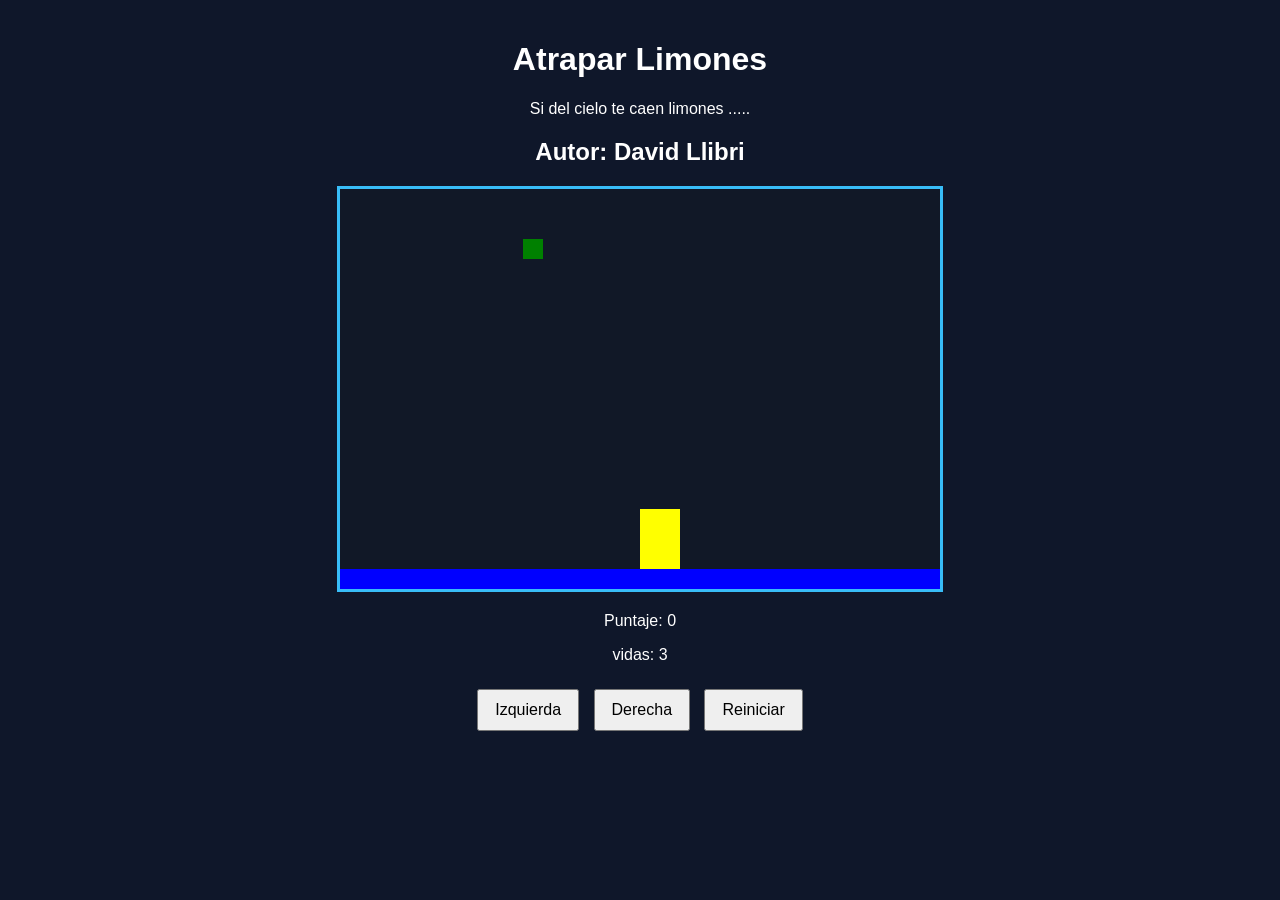
==== index.html @ a27806af "Rename limones.html to index.html" ====
<!DOCTYPE html>
<html>
<head>
  <title>Caza Estrellas</title>
  <link rel="stylesheet" href="limones.css"/>
  <script src="Utils.js"></script>
 
</head>
<body onload="iniciar()">
  <div class="contenedor">
    <h1>Atrapar Limones</h1>
    <p>Si del cielo te caen limones ..... </p>
    <h2>Autor: David Llibri</h2>
    <canvas id="areaJuego" width="600" height="400"></canvas>
    <div class="panel">
      <p>Puntaje: <span id="txtPuntaje">0</span></p>
      <p>vidas: <span id="txtVidas">3</span></p>
    </div>
    <div class="botones">
      <button onclick="moverIzquierda()">Izquierda</button>
      <button onclick="moverDerecha()">Derecha</button>
      <button onclick="reiniciar()">Reiniciar</button>
    </div>
  </div>
  <script src="limones.js"></script>
</body>
</html>
---- limones.css ----
body {
  font-family: Arial, sans-serif;
  background-color: #0f172a;
  color: white;
  text-align: center;
  margin: 0;
  padding: 20px;
}

.contenedor {
  max-width: 800px;
  margin: 0 auto;
}

canvas {
  background-color: #111827;
  border: 3px solid #38bdf8;
  display: block;
  margin: 20px auto;
}

.panel {
  margin: 20px 0;
}

.botones button {
  margin: 5px;
  padding: 10px 16px;
  font-size: 16px;
  cursor: pointer;
}
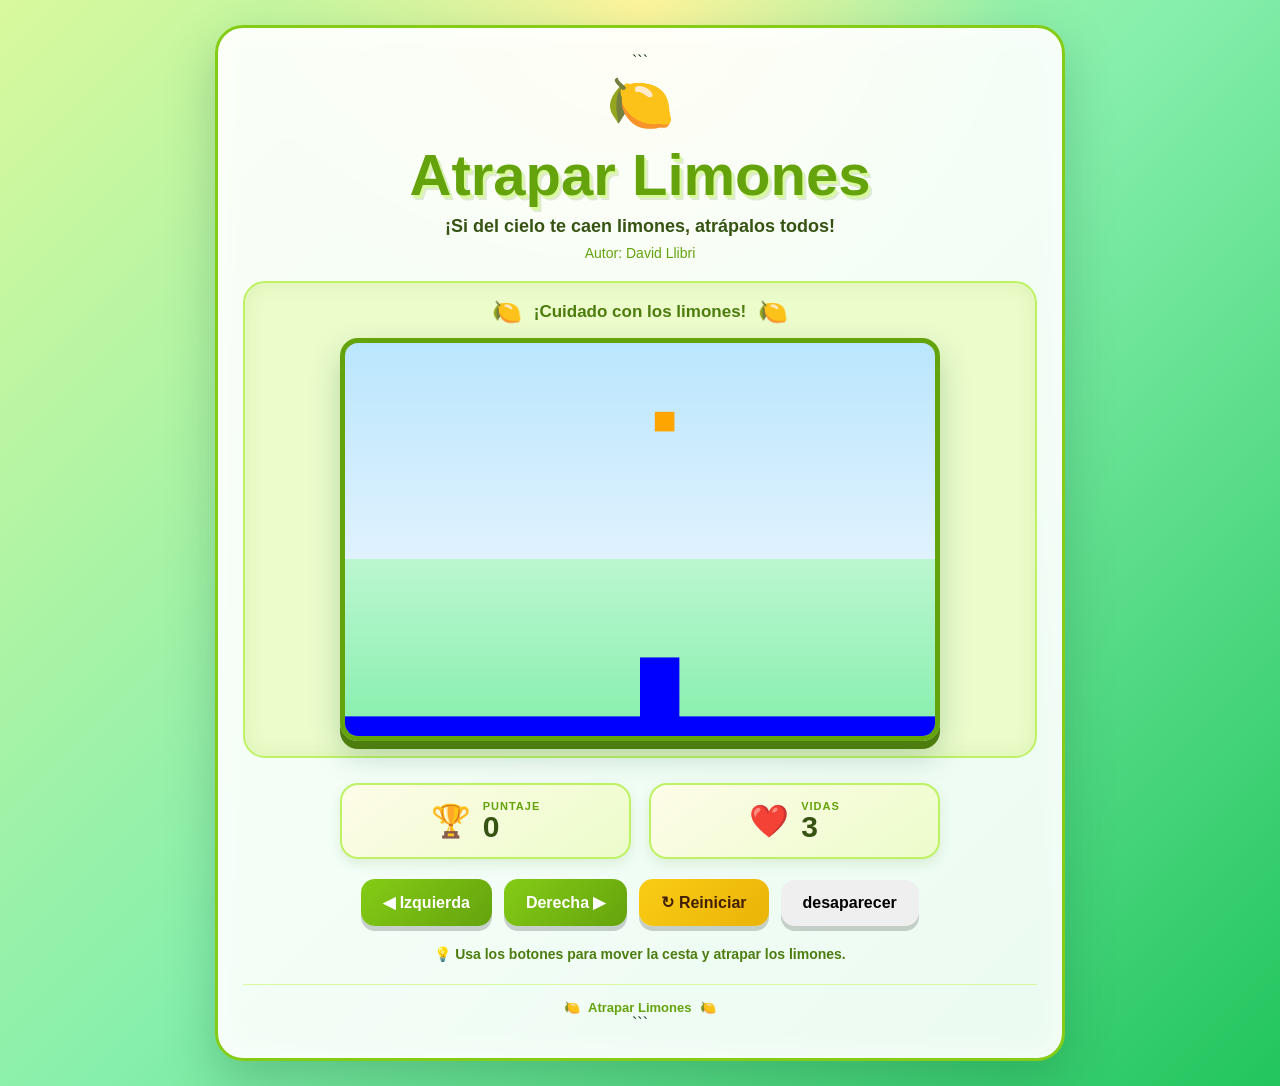
==== commit 47fa2311: "se agrego el boton desapareserpersonaje" ====
--- a/index.html
+++ b/index.html
@@ -1,27 +1,102 @@
 <!DOCTYPE html>
-<html>
+
+<html lang="es">
 <head>
-  <title>Caza Estrellas</title>
-  <link rel="stylesheet" href="limones.css"/>
+  <meta charset="UTF-8">
+  <meta name="viewport" content="width=device-width, initial-scale=1.0">
+
+  <title>Atrapar Limones</title>
+
+  <link rel="stylesheet" href="limones.css">
   <script src="Utils.js"></script>
- 
 </head>
+
 <body onload="iniciar()">
+
   <div class="contenedor">
-    <h1>Atrapar Limones</h1>
-    <p>Si del cielo te caen limones ..... </p>
-    <h2>Autor: David Llibri</h2>
+
+```
+<header class="encabezado">
+  <div class="icono">🍋</div>
+
+  <h1>Atrapar Limones</h1>
+
+  <p class="subtitulo">
+    ¡Si del cielo te caen limones, atrápalos todos!
+  </p>
+
+  <h2>Autor: David Llibri</h2>
+</header>
+
+<main>
+
+  <section class="zona-juego">
+
+    <div class="titulo-juego">
+      <span>🍋</span>
+      <strong>¡Cuidado con los limones!</strong>
+      <span>🍋</span>
+    </div>
+
     <canvas id="areaJuego" width="600" height="400"></canvas>
-    <div class="panel">
-      <p>Puntaje: <span id="txtPuntaje">0</span></p>
-      <p>vidas: <span id="txtVidas">3</span></p>
+
+  </section>
+
+  <section class="panel">
+
+    <div class="estadistica">
+      <span class="emoji">🏆</span>
+      <div>
+        <small>PUNTAJE</small>
+        <strong id="txtPuntaje">0</strong>
+      </div>
     </div>
-    <div class="botones">
-      <button onclick="moverIzquierda()">Izquierda</button>
-      <button onclick="moverDerecha()">Derecha</button>
-      <button onclick="reiniciar()">Reiniciar</button>
+
+    <div class="estadistica">
+      <span class="emoji">❤️</span>
+      <div>
+        <small>VIDAS</small>
+        <strong id="txtVidas">3</strong>
+      </div>
     </div>
+
+  </section>
+
+  <div class="botones">
+
+    <button onclick="moverIzquierda()" class="btn btn-movimiento">
+      ◀ Izquierda
+    </button>
+
+    <button onclick="moverDerecha()" class="btn btn-movimiento">
+      Derecha ▶
+    </button>
+
+    <button onclick="reiniciar()" class="btn btn-reiniciar">
+      ↻ Reiniciar
+    </button>
+    <button onclick="desaparecerPersonaje()" class="btn btn-desaparecer">
+      desaparecer
+    </button>
+
   </div>
+
+  <p class="instruccion">
+    💡 Usa los botones para mover la cesta y atrapar los limones.
+  </p>
+
+</main>
+
+<footer>
+  <span>🍋</span>
+  Atrapar Limones
+  <span>🍋</span>
+</footer>
+```
+
+  </div>
+
   <script src="limones.js"></script>
+
 </body>
 </html>
--- a/limones.css
+++ b/limones.css
@@ -1,31 +1,380 @@
+* {
+  box-sizing: border-box;
+  }
+
 body {
-  font-family: Arial, sans-serif;
-  background-color: #0f172a;
-  color: white;
-  text-align: center;
-  margin: 0;
-  padding: 20px;
-}
+margin: 0;
+min-height: 100vh;
+
+font-family: Arial, Helvetica, sans-serif;
+
+background:
+radial-gradient(circle at top, #fff59d 0%, transparent 30%),
+linear-gradient(135deg, #d9f99d, #86efac, #22c55e);
+
+color: #173b1c;
+
+text-align: center;
+
+padding: 25px 15px;
+}
+
+/* CONTENEDOR PRINCIPAL */
 
 .contenedor {
-  max-width: 800px;
-  margin: 0 auto;
-}
+width: 100%;
+max-width: 850px;
+
+margin: 0 auto;
+padding: 25px;
+
+background: rgba(255, 255, 255, 0.90);
+
+border: 3px solid #84cc16;
+border-radius: 28px;
+
+box-shadow:
+0 20px 50px rgba(20, 83, 45, 0.25),
+inset 0 0 30px rgba(255, 255, 255, 0.7);
+
+backdrop-filter: blur(8px);
+}
+
+/* ENCABEZADO */
+
+.encabezado {
+margin-bottom: 20px;
+}
+
+.icono {
+font-size: 55px;
+
+animation: rebote 2s ease-in-out infinite;
+}
+
+h1 {
+margin: 5px 0 8px;
+
+font-size: clamp(35px, 7vw, 58px);
+font-weight: 900;
+
+color: #65a30d;
+
+text-shadow:
+2px 3px 0 #d9f99d,
+4px 5px 0 rgba(77, 124, 15, 0.15);
+}
+
+.subtitulo {
+margin: 0 auto 8px;
+
+max-width: 600px;
+
+font-size: 18px;
+font-weight: bold;
+
+color: #365314;
+}
+
+h2 {
+margin: 5px 0 0;
+
+font-size: 14px;
+font-weight: normal;
+
+color: #65a30d;
+}
+
+/* ZONA DEL JUEGO */
+
+.zona-juego {
+margin-top: 20px;
+padding: 15px;
+
+background: #ecfccb;
+
+border-radius: 22px;
+border: 2px solid #bef264;
+
+box-shadow:
+inset 0 0 20px rgba(101, 163, 13, 0.12);
+}
+
+.titulo-juego {
+display: flex;
+
+justify-content: center;
+align-items: center;
+
+gap: 12px;
+
+margin-bottom: 12px;
+
+color: #4d7c0f;
+
+font-size: 17px;
+}
+
+.titulo-juego span {
+font-size: 24px;
+}
+
+/* CANVAS */
 
 canvas {
-  background-color: #111827;
-  border: 3px solid #38bdf8;
-  display: block;
-  margin: 20px auto;
-}
+display: block;
+
+width: 100%;
+max-width: 600px;
+height: auto;
+
+margin: 0 auto;
+
+background:
+linear-gradient(
+180deg,
+#bae6fd 0%,
+#e0f2fe 55%,
+#bbf7d0 55%,
+#86efac 100%
+);
+
+border: 5px solid #65a30d;
+border-radius: 18px;
+
+box-shadow:
+0 8px 0 #4d7c0f,
+0 14px 30px rgba(22, 101, 52, 0.25);
+}
+
+/* PANEL DE PUNTAJE */
 
 .panel {
-  margin: 20px 0;
-}
-
-.botones button {
-  margin: 5px;
-  padding: 10px 16px;
-  font-size: 16px;
-  cursor: pointer;
-}+display: flex;
+
+justify-content: center;
+align-items: stretch;
+
+gap: 18px;
+
+margin: 25px auto 20px;
+
+max-width: 600px;
+}
+
+.estadistica {
+flex: 1;
+
+display: flex;
+
+align-items: center;
+justify-content: center;
+
+gap: 12px;
+
+padding: 15px 20px;
+
+background: linear-gradient(
+145deg,
+#fefce8,
+#ecfccb
+);
+
+border: 2px solid #bef264;
+border-radius: 18px;
+
+box-shadow: 0 5px 12px rgba(77, 124, 15, 0.12);
+}
+
+.emoji {
+font-size: 32px;
+}
+
+.estadistica div {
+display: flex;
+flex-direction: column;
+
+align-items: flex-start;
+}
+
+.estadistica small {
+font-size: 11px;
+font-weight: 800;
+
+letter-spacing: 1px;
+
+color: #65a30d;
+}
+
+.estadistica strong {
+font-size: 30px;
+line-height: 1;
+
+color: #365314;
+}
+
+/* BOTONES */
+
+.botones {
+display: flex;
+
+justify-content: center;
+align-items: center;
+
+flex-wrap: wrap;
+
+gap: 12px;
+
+margin-top: 10px;
+}
+
+.btn {
+border: none;
+
+padding: 14px 22px;
+
+border-radius: 14px;
+
+font-size: 16px;
+font-weight: 800;
+
+cursor: pointer;
+
+transition:
+transform 0.15s ease,
+box-shadow 0.15s ease,
+filter 0.15s ease;
+
+box-shadow: 0 5px 0 rgba(0, 0, 0, 0.18);
+}
+
+.btn:hover {
+transform: translateY(-3px);
+filter: brightness(1.06);
+}
+
+.btn:active {
+transform: translateY(3px);
+
+box-shadow: 0 2px 0 rgba(0, 0, 0, 0.18);
+}
+
+.btn-movimiento {
+background: linear-gradient(
+135deg,
+#84cc16,
+#65a30d
+);
+
+color: white;
+}
+
+.btn-reiniciar {
+background: linear-gradient(
+135deg,
+#facc15,
+#eab308
+);
+
+color: #422006;
+}
+
+/* INSTRUCCIÓN */
+
+.instruccion {
+margin: 20px 0 5px;
+
+font-size: 14px;
+font-weight: bold;
+
+color: #4d7c0f;
+}
+
+/* FOOTER */
+
+footer {
+margin-top: 22px;
+padding-top: 15px;
+
+border-top: 1px solid #d9f99d;
+
+font-size: 13px;
+font-weight: bold;
+
+color: #65a30d;
+}
+
+footer span {
+margin: 0 5px;
+}
+
+/* ANIMACIÓN */
+
+@keyframes rebote {
+0%,
+100% {
+transform: translateY(0) rotate(-5deg);
+}
+
+50% {
+transform: translateY(-8px) rotate(5deg);
+}
+}
+
+/* RESPONSIVE */
+
+@media (max-width: 650px) {
+
+body {
+padding: 10px;
+}
+
+.contenedor {
+padding: 15px;
+border-radius: 20px;
+}
+
+h1 {
+font-size: 38px;
+}
+
+.subtitulo {
+font-size: 15px;
+}
+
+.panel {
+gap: 10px;
+}
+
+.estadistica {
+padding: 12px 10px;
+}
+
+.emoji {
+font-size: 25px;
+}
+
+.estadistica strong {
+font-size: 25px;
+}
+
+.btn {
+width: 100%;
+max-width: 250px;
+}
+}
+
+@media (max-width: 400px) {
+
+.panel {
+flex-direction: column;
+}
+
+.estadistica {
+width: 100%;
+}
+
+.titulo-juego {
+font-size: 14px;
+}
+}
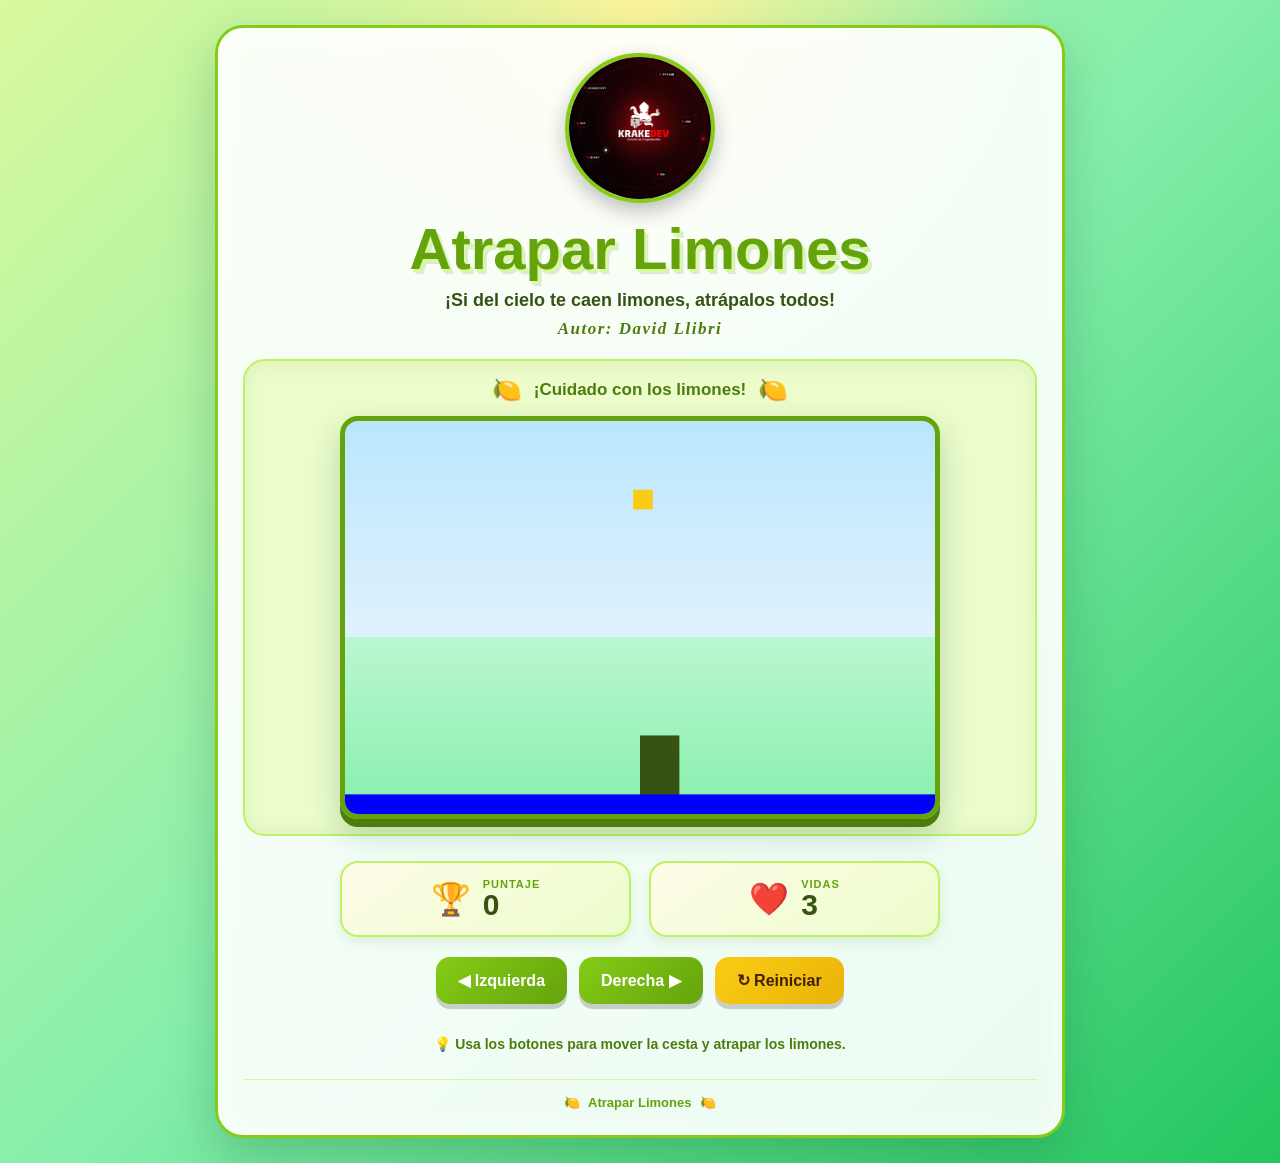
==== commit dd174913: "se agrego el logo de krakedev" ====
--- a/index.html
+++ b/index.html
@@ -15,9 +15,10 @@
 
   <div class="contenedor">
 
-```
-<header class="encabezado">
-  <div class="icono">🍋</div>
+    
+<div class="contenedor-logo">
+  <img src="logo.png" alt="Logo KrakeDev" class="logo-escuela">
+</div>
 
   <h1>Atrapar Limones</h1>
 
@@ -25,7 +26,7 @@
     ¡Si del cielo te caen limones, atrápalos todos!
   </p>
 
-  <h2>Autor: David Llibri</h2>
+  <h2 class="autor">Autor: David Llibri </h2>
 </header>
 
 <main>
@@ -75,11 +76,8 @@
     <button onclick="reiniciar()" class="btn btn-reiniciar">
       ↻ Reiniciar
     </button>
-    <button onclick="desaparecerPersonaje()" class="btn btn-desaparecer">
-      desaparecer
-    </button>
 
-  </div>
+
 
   <p class="instruccion">
     💡 Usa los botones para mover la cesta y atrapar los limones.
@@ -92,7 +90,7 @@
   Atrapar Limones
   <span>🍋</span>
 </footer>
-```
+
 
   </div>
 
--- a/limones.css
+++ b/limones.css
@@ -46,10 +46,21 @@
 margin-bottom: 20px;
 }
 
-.icono {
-font-size: 55px;
-
-animation: rebote 2s ease-in-out infinite;
+.contenedor-logo {
+  display: flex;
+  justify-content: center;
+  align-items: center;
+  margin-bottom: 12px;
+}
+
+.logo-escuela {
+  width: 150px;
+  height: 150px;
+  border-radius: 50%;
+  object-fit: cover;
+  border: 4px solid #84cc16;
+  box-shadow: 0 8px 20px rgba(0, 0, 0, 0.25);
+  animation: rebote 2s ease-in-out infinite;
 }
 
 h1 {
@@ -76,13 +87,21 @@
 color: #365314;
 }
 
-h2 {
-margin: 5px 0 0;
-
-font-size: 14px;
-font-weight: normal;
-
-color: #65a30d;
+.autor {
+  margin: 8px 0 0;
+  font-family: Georgia, "Times New Roman", serif;
+  font-size: 17px;
+  font-weight: 600;
+  font-style: italic;
+  letter-spacing: 1.5px;
+  color: #4d7c0f;
+  text-shadow:
+    1px 1px 0 rgba(255, 255, 255, 0.6);
+  transition: color 0.2s ease;
+}
+
+.autor:hover {
+  color: #365314;
 }
 
 /* ZONA DEL JUEGO */
@@ -378,3 +397,4 @@
 font-size: 14px;
 }
 }
+
